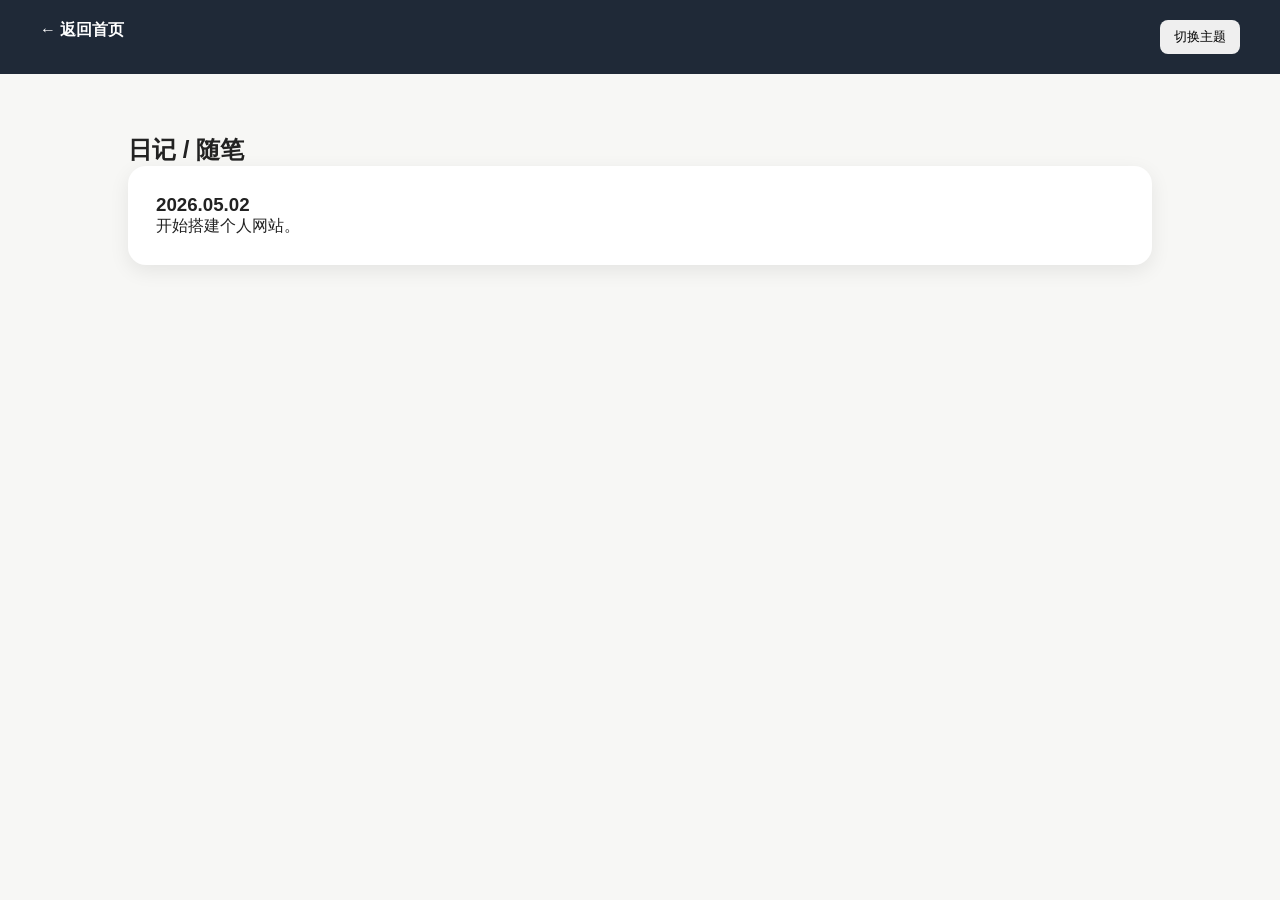
==== diary.html @ 73f4f955 "修改个人网页结构，完善三个入口的跳转" ====
<!DOCTYPE html>
<html lang="zh-CN">
<head>
    <meta charset="UTF-8">
    <title>日记</title>
    <link rel="stylesheet" href="style.css">
</head>
<body>
    <nav>
        <a href="index.html" class="logo">← 返回首页</a>
        <button id="theme-toggle">切换主题</button>
    </nav>

    <section class="page-section">
        <h1>日记 / 随笔</h1>

        <div class="card-grid">
            <div class="card">
                <h3>2026.05.02</h3>
                <p>开始搭建个人网站。</p>
            </div>
        </div>
    </section>

    <script src="script.js"></script>
</body>
</html>
---- style.css ----
* {
    margin: 0;
    padding: 0;
    box-sizing: border-box;
}

body {
    font-family: -apple-system, BlinkMacSystemFont, sans-serif;
    background: #f7f7f5;
    color: #222;
    transition: 0.3s;
}

nav {
    display: flex;
    justify-content: space-between;
    padding: 20px 40px;
    background: #1f2937;
    color: white;
}

.logo {
    color: white;
    text-decoration: none;
    font-weight: bold;
}

button {
    padding: 8px 14px;
    border: none;
    border-radius: 8px;
    cursor: pointer;
}

.hero {
    min-height: 100vh;
    padding: 80px 10%;
    display: flex;
    flex-direction: column;
    justify-content: center;
}

.hero-content {
    margin-bottom: 50px;
}

.hero-content h1 {
    font-size: 56px;
    margin-bottom: 12px;
}

.hero-nav-cards {
    display: grid;
    grid-template-columns: repeat(3, 1fr);
    gap: 24px;
}

.hero-card,
.card {
    background: white;
    padding: 28px;
    border-radius: 18px;
    text-decoration: none;
    color: inherit;
    box-shadow: 0 6px 20px rgba(0,0,0,0.08);
    transition: 0.25s;
}

.hero-card:hover,
.card:hover {
    transform: translateY(-6px);
}

.page-section {
    padding: 60px 10%;
}

.card-grid {
    display: grid;
    gap: 20px;
    grid-template-columns: repeat(auto-fit,minmax(250px,1fr));
}

.dark-mode {
    background: #111827;
    color: white;
}

.dark-mode nav {
    background: #000;
}

.dark-mode .hero-card,
.dark-mode .card {
    background: #1f2937;
    color: white;
}
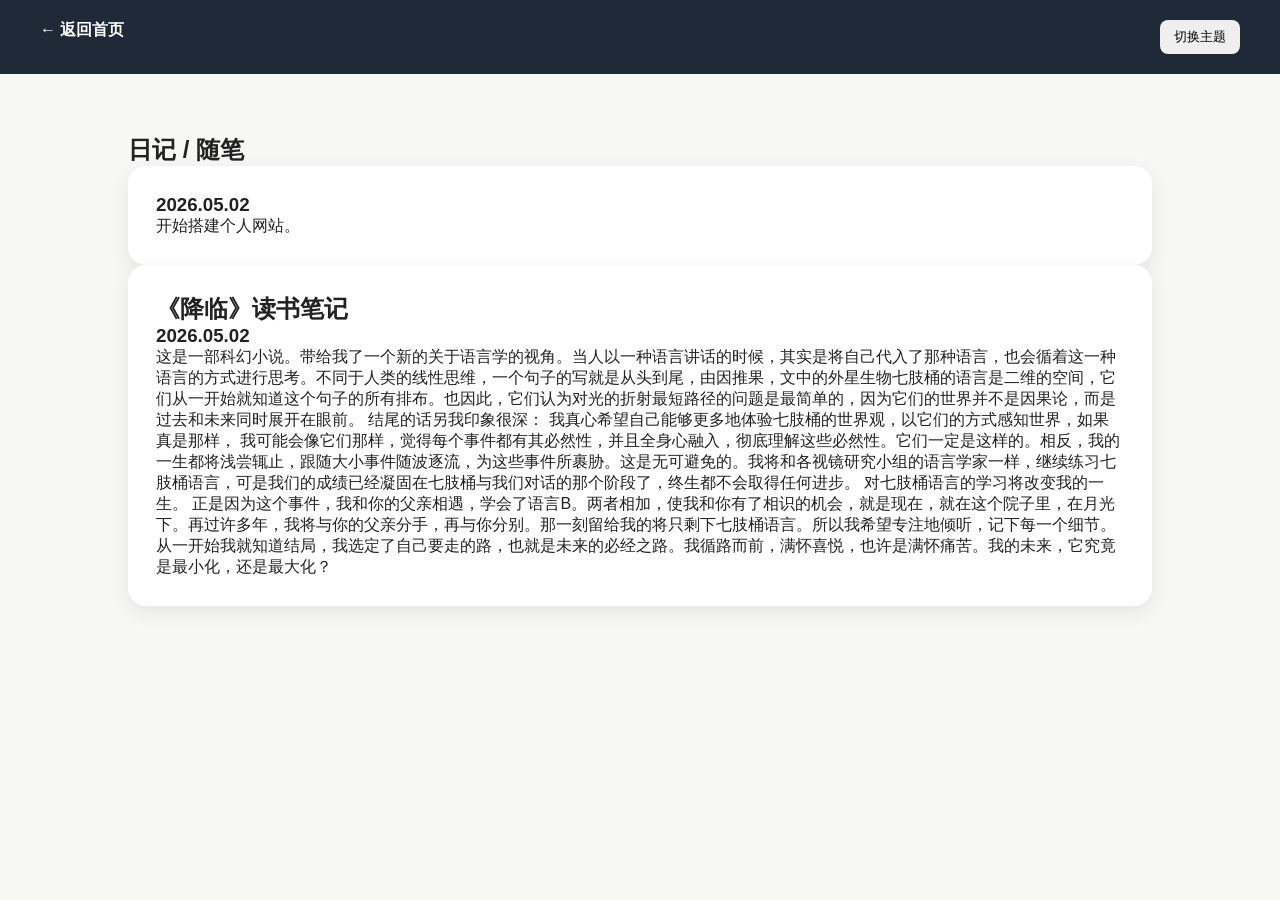
==== commit 078ddbd9: "《降临》读书笔记上传" ====
--- a/diary.html
+++ b/diary.html
@@ -20,6 +20,22 @@
                 <p>开始搭建个人网站。</p>
             </div>
         </div>
+
+        <div class="card-grid">
+            <div class="card">
+                
+                <h2>《降临》读书笔记</h2>
+                <h3>2026.05.02</h3>
+                <p>这是一部科幻小说。带给我了一个新的关于语言学的视角。当人以一种语言讲话的时候，其实是将自己代入了那种语言，也会循着这一种语言的方式进行思考。不同于人类的线性思维，一个句子的写就是从头到尾，由因推果，文中的外星生物七肢桶的语言是二维的空间，它们从一开始就知道这个句子的所有排布。也因此，它们认为对光的折射最短路径的问题是最简单的，因为它们的世界并不是因果论，而是过去和未来同时展开在眼前。
+                    结尾的话另我印象很深：
+                    我真心希望自己能够更多地体验七肢桶的世界观，以它们的方式感知世界，如果真是那样，
+                    我可能会像它们那样，觉得每个事件都有其必然性，并且全身心融入，彻底理解这些必然性。它们一定是这样的。相反，我的一生都将浅尝辄止，跟随大小事件随波逐流，为这些事件所裹胁。这是无可避免的。我将和各视镜研究小组的语言学家一样，继续练习七肢桶语言，可是我们的成绩已经凝固在七肢桶与我们对话的那个阶段了，终生都不会取得任何进步。
+对七肢桶语言的学习将改变我的一生。
+正是因为这个事件，我和你的父亲相遇，学会了语言B。两者相加，使我和你有了相识的机会，就是现在，就在这个院子里，在月光下。再过许多年，我将与你的父亲分手，再与你分别。那一刻留给我的将只剩下七肢桶语言。所以我希望专注地倾听，记下每一个细节。
+从一开始我就知道结局，我选定了自己要走的路，也就是未来的必经之路。我循路而前，满怀喜悦，也许是满怀痛苦。我的未来，它究竟是最小化，还是最大化？
+                </p>
+            </div>
+        </div>
     </section>
 
     <script src="script.js"></script>
--- a/style.css
+++ b/style.css
@@ -94,4 +94,4 @@
 .dark-mode .card {
     background: #1f2937;
     color: white;
-}+}
